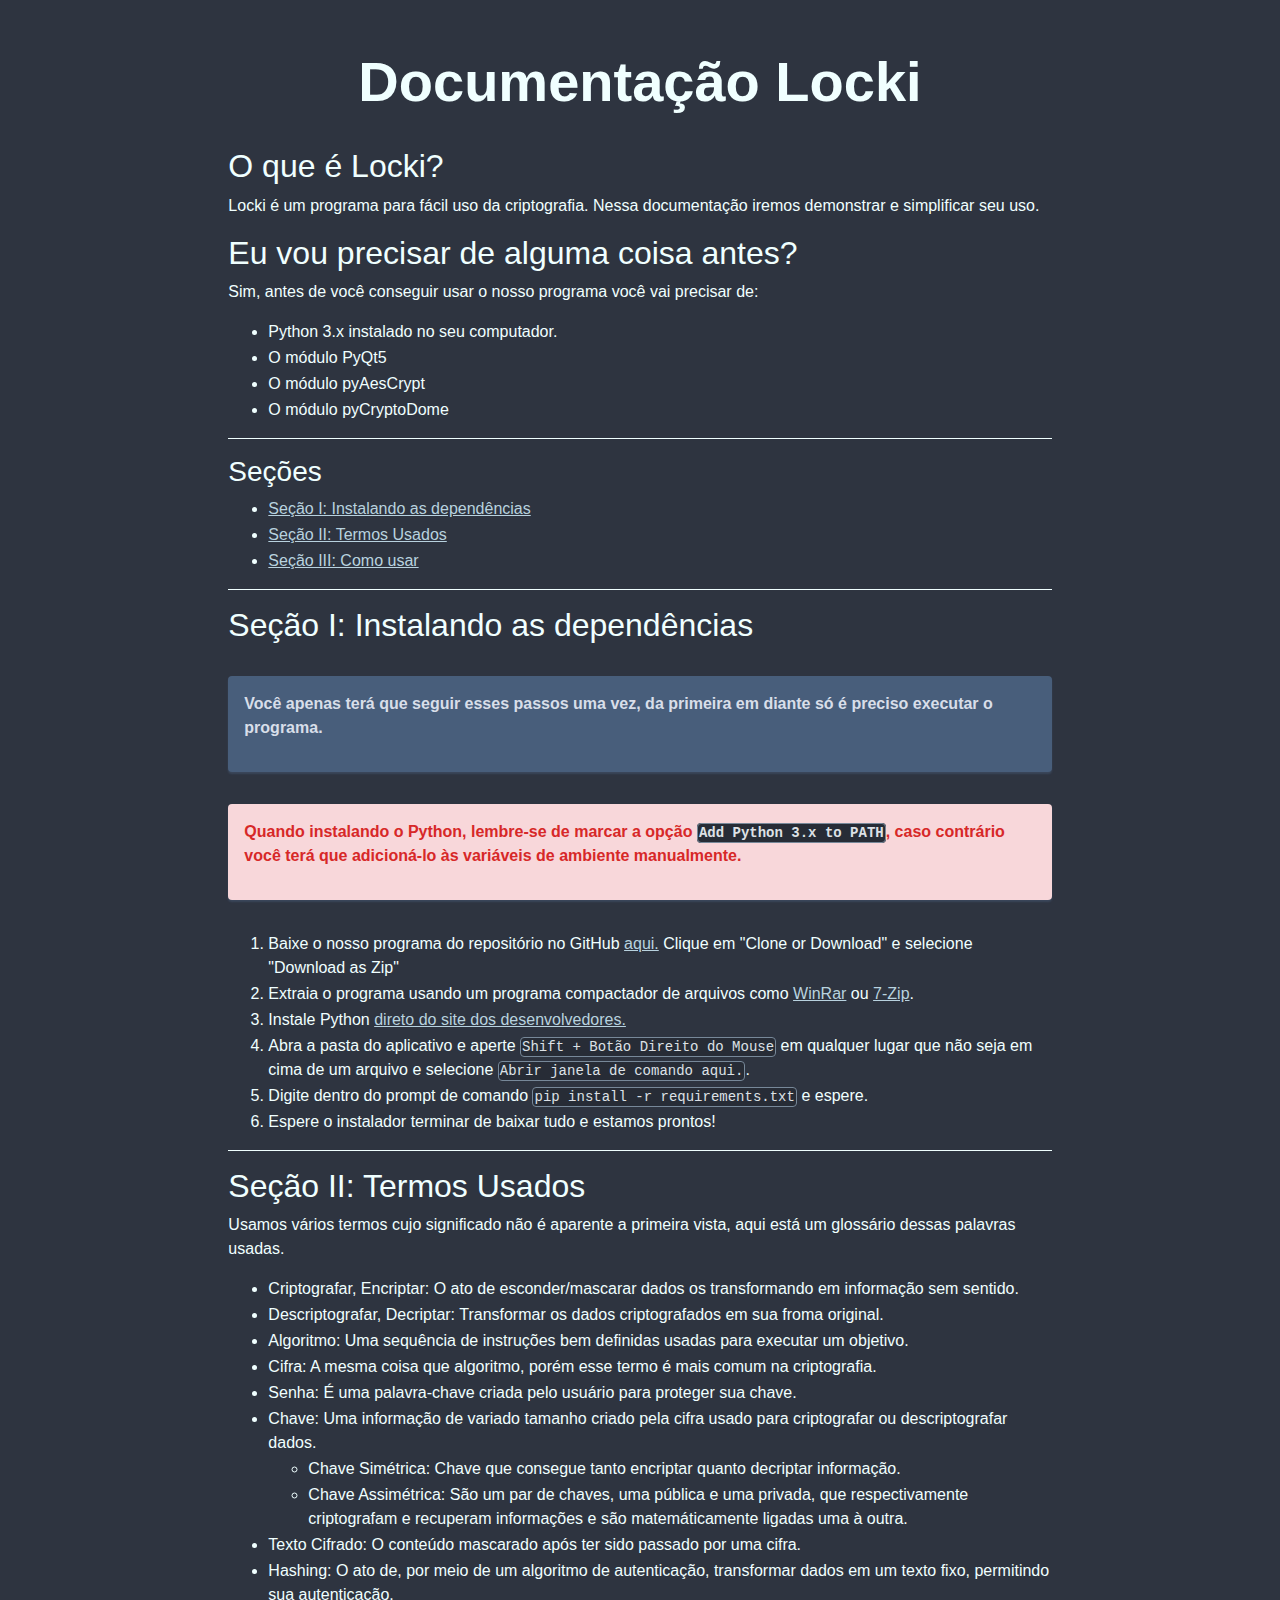
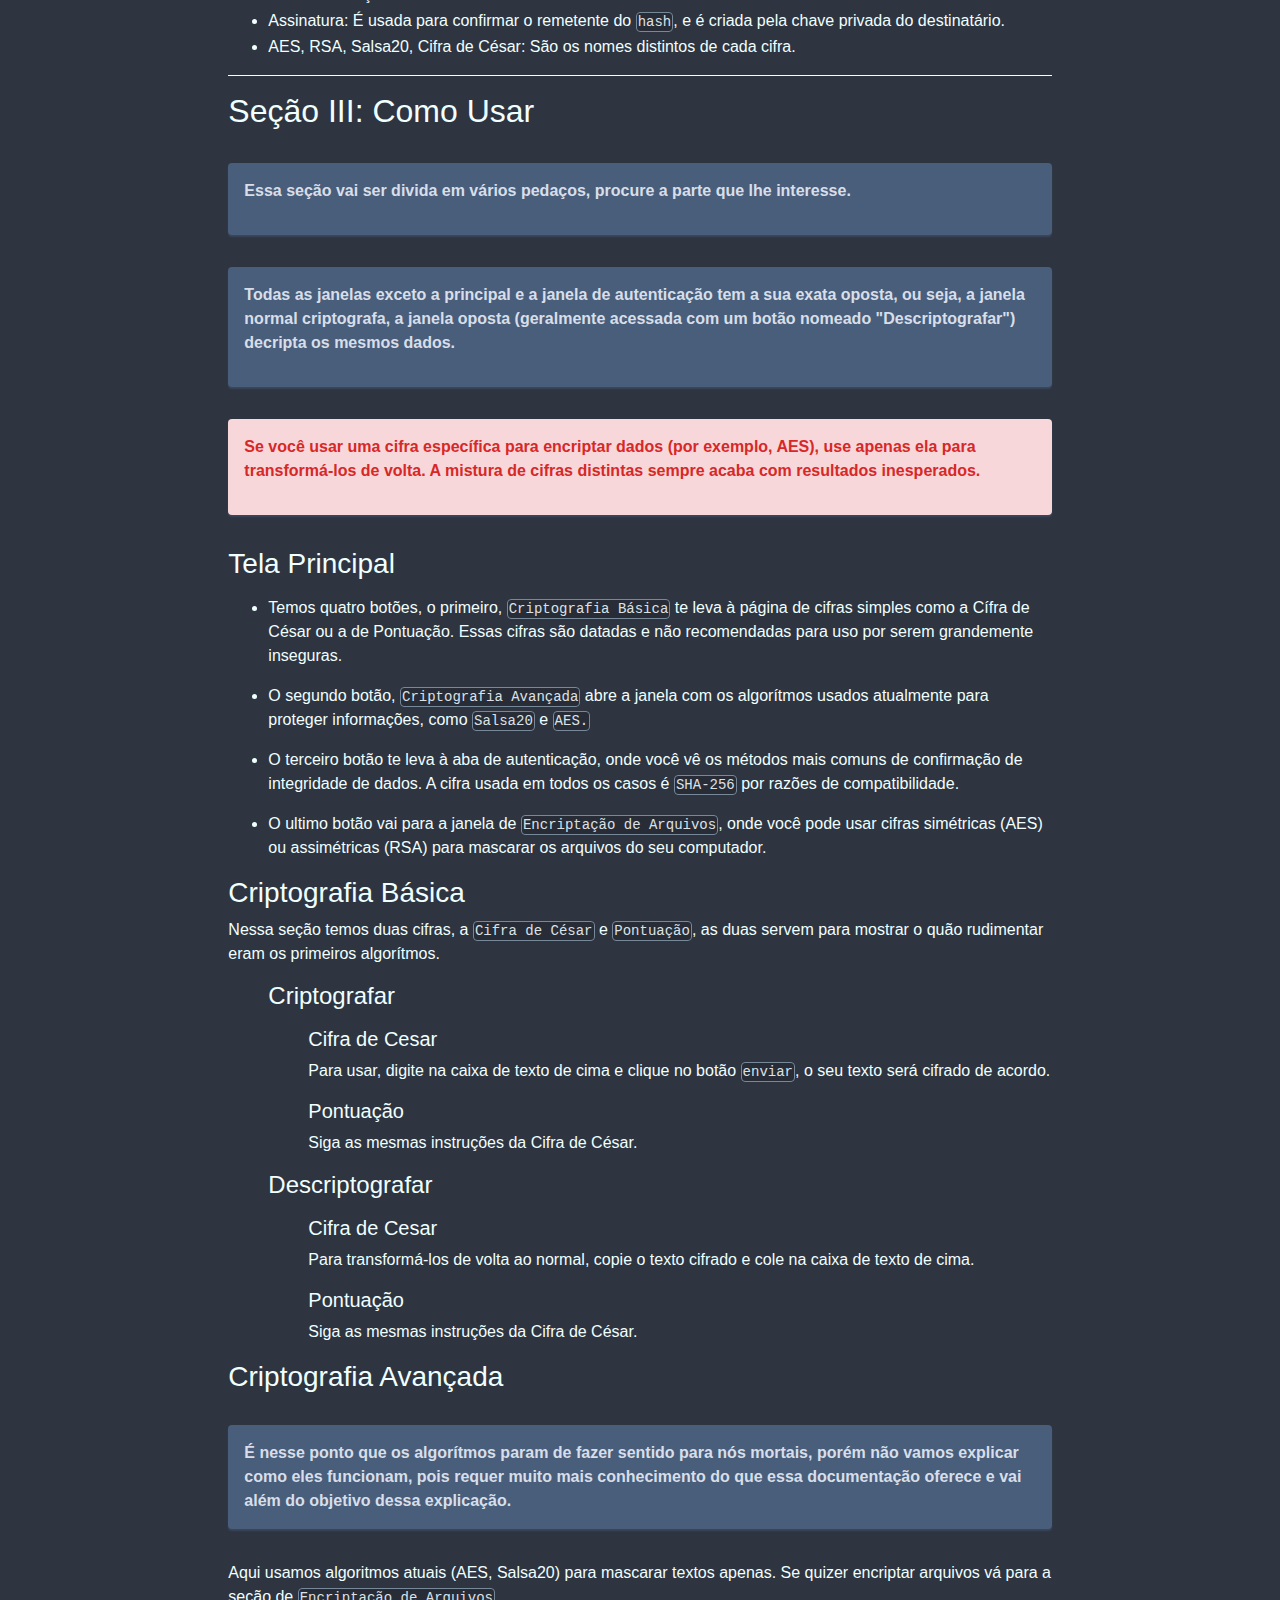
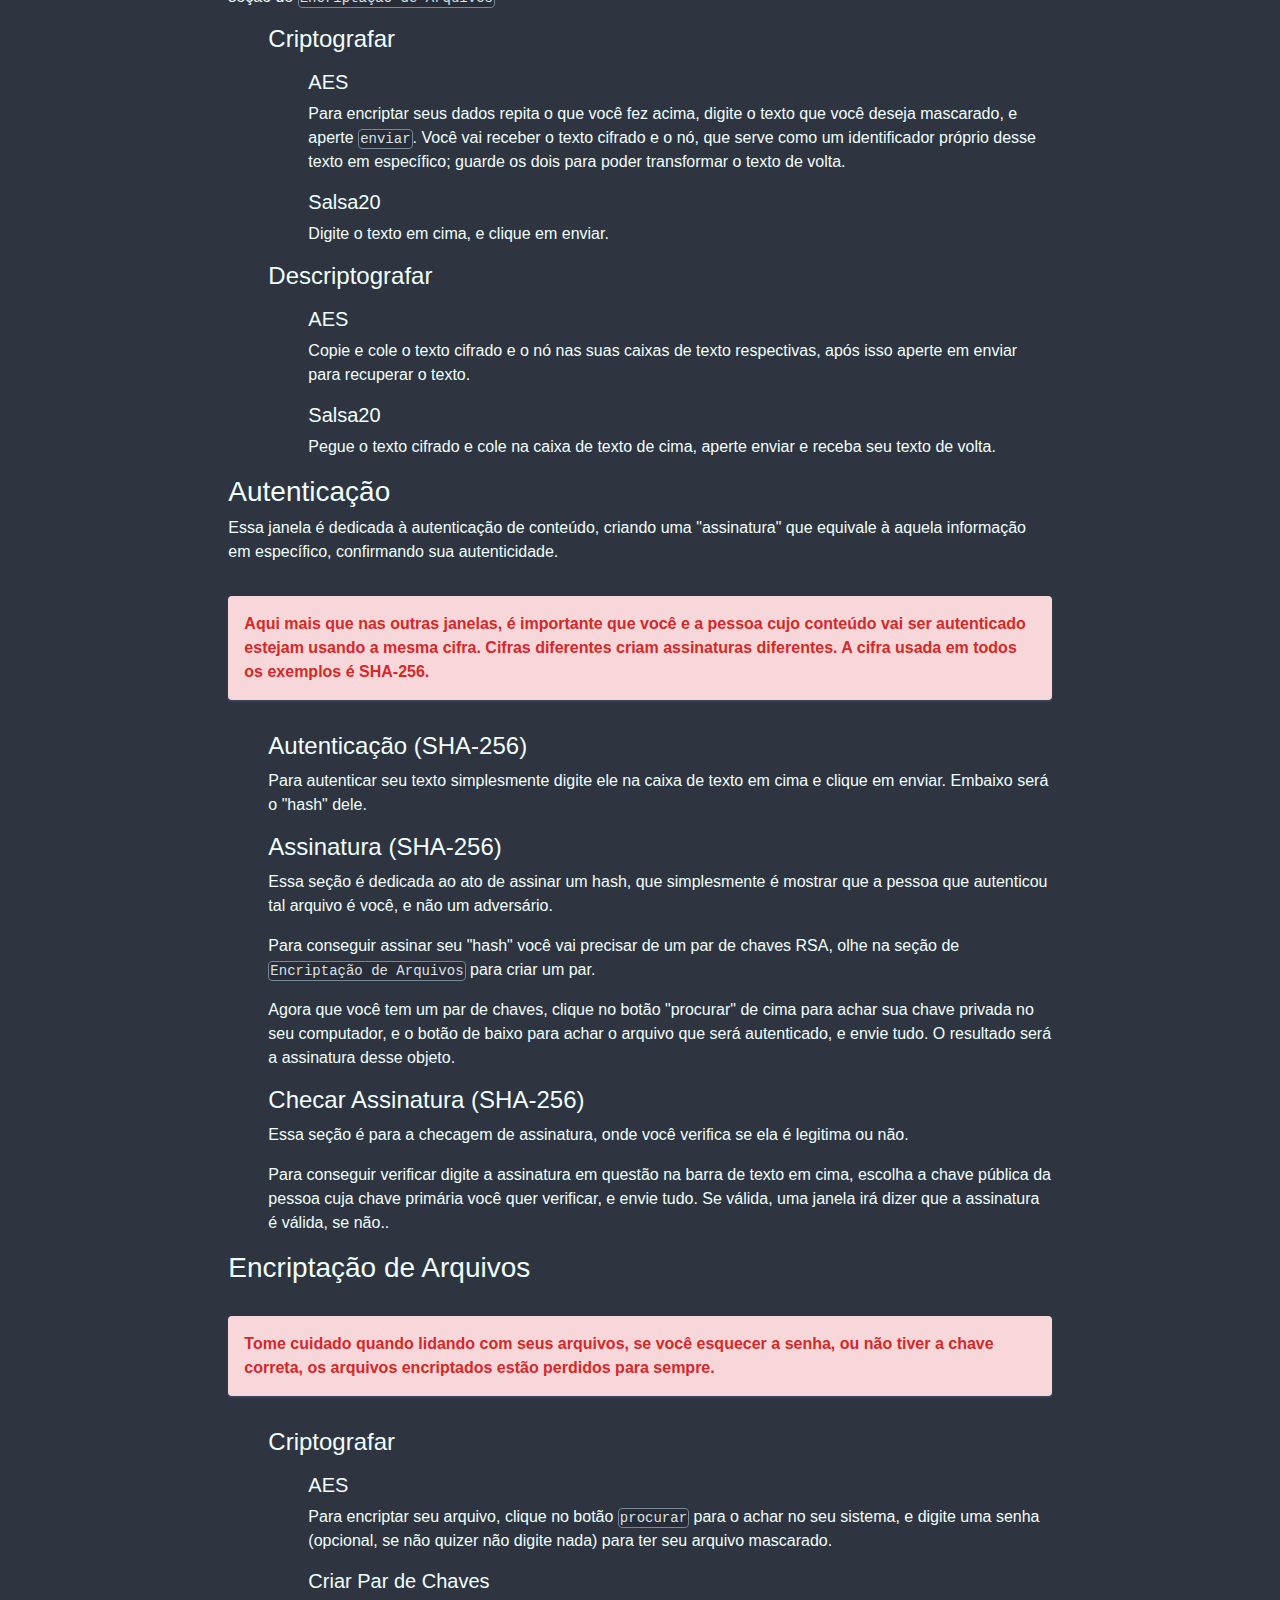
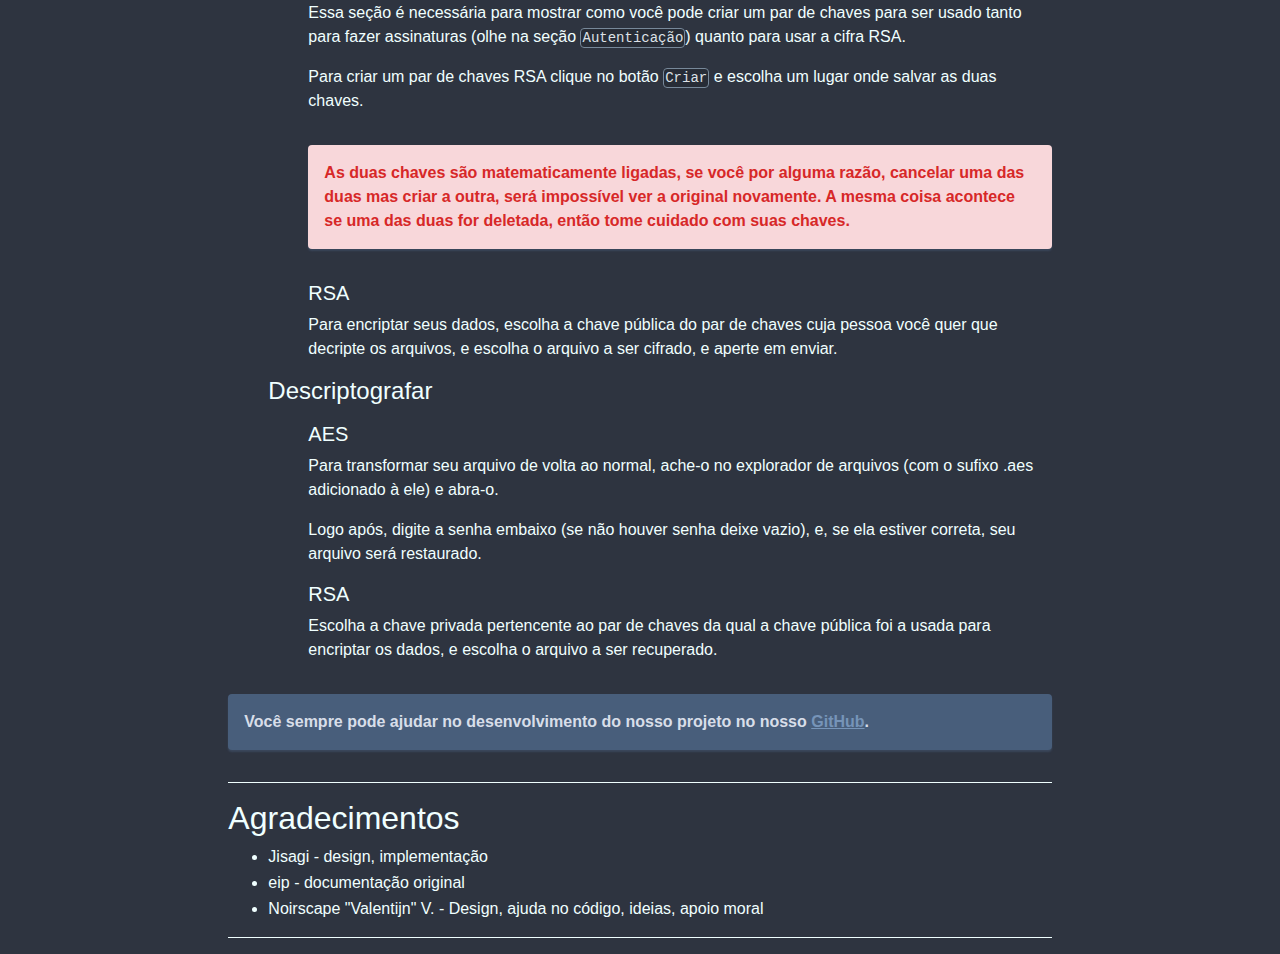
==== doc.html @ 47c2f501 "Add files via upload" ====
<!DOCTYPE html>
<html lang="en">

<head>
  <meta charset="utf-8">
  <meta name="viewport" content="width=device-width, initial-scale=1, shrink-to-fit=no">
  <title>Locki Documentação</title>
  <link rel="shortcut icon" href="https://i.imgur.com/CVSu1zc.png" type="image/x-icon" />
  <link rel="icon" href="https://i.imgur.com/CVSu1zc.png" type="image/x-icon" />
  <script src="public/js/jquery.min.js"></script>
  <script src="public/js/bootstrap.bundle.min.js"></script>
  <link href="public/stylesheets/bootstrap.min.css" rel="stylesheet" type="text/css">
  <link href="public/stylesheets/style.css" rel="stylesheet" type="text/css">
  <meta name="description" content="Locki Documentação">
  <meta property="og:image" content="https://i.imgur.com/CVSu1zc.png">
</head>

<body>
  <div class="container-content container-fluid">
    <div class="row">
      <div class="col-lg-2"></div>
      <div class="col-lg-8">
        <h1 class="mt-5 text-center h1-page-title">Documentação Locki</h1>
        <br>
        <h2>O que é Locki?</h2>
        <p>Locki é um programa para fácil uso da criptografia. Nessa documentação iremos
        demonstrar e simplificar seu uso.
        </p>
        <h2>Eu vou precisar de alguma coisa antes?</h2>
        <p>
          Sim, antes de você conseguir usar o nosso programa você vai precisar de:<br>
          <ul>
            <li>Python 3.x instalado no seu computador.</li>
            <li>O módulo PyQt5</li>
            <li>O módulo pyAesCrypt</li>
            <li>O módulo pyCryptoDome</li>
          </ul>
        </p>
        <hr>
        <h3>Seções</h3>
        <ul>
          <li>
            <a class="a-table" href="#Section_I">Seção I: Instalando as dependências </a>
          </li>
          <li>
            <a class="a-table" href="#Section_II">Seção II: Termos Usados</a>
          </li>
          <li>
            <a class="a-table" href="#Section_III">Seção III: Como usar</a>
          </li>
        </ul>
        <hr>
        <h2 id="Section_I">Seção I: Instalando as dependências</h2>
        <div class="p-box">
          <p>Você apenas terá que seguir esses passos uma vez, da primeira em diante só é
            preciso executar o programa.
          </p>
        </div>
        <div class="alert-box">
          <p>Quando instalando o Python, lembre-se de marcar a opção <code>Add Python 3.x to PATH</code>, caso contrário você terá que adicioná-lo às variáveis de ambiente manualmente.</p>
        </div>
        
        <ol>
          <li>Baixe o nosso programa do repositório no GitHub <a class="a-table" href="https://github.com/GNU-Magician/Locki">aqui.</a> Clique em "Clone or Download" e selecione "Download as Zip"</li>
          <li>Extraia o programa usando um programa compactador de arquivos como <a class="a-table" href="https://www.win-rar.com/start.html?&L=0">WinRar</a> ou <a class="a-table" href="https://www.7-zip.org/">7-Zip</a>.</li>
          <li>Instale Python <a class="a-table" href="https://www.python.org/downloads/">direto do site dos desenvolvedores.</a></li>
          <li>Abra a pasta do aplicativo e aperte <code>Shift + Botão Direito do Mouse</code> em qualquer lugar que não seja em cima de um arquivo e selecione <code>Abrir janela de comando aqui.</code>.
          <li>Digite dentro do prompt de comando <code>pip install -r requirements.txt</code> e espere.</li>
          <li>Espere o instalador terminar de baixar tudo e estamos prontos!</li>
        </ol>
        <hr>
        <h2 id="Section_II">Seção II: Termos Usados</h2>
        <p>Usamos vários termos cujo significado não é aparente a primeira vista, aqui está um glossário dessas palavras usadas.</p>
        <ul>

          <li>Criptografar, Encriptar: O ato de esconder/mascarar dados os transformando em informação sem sentido.</li>
          <li>Descriptografar, Decriptar: Transformar os dados criptografados em sua froma original.</li>
          <li>Algoritmo: Uma sequência de instruções bem definidas usadas para executar um objetivo.</li>
          <li>Cifra: A mesma coisa que algoritmo, porém esse termo é mais comum na criptografia.</li>
          <li>Senha: É uma palavra-chave criada pelo usuário para proteger sua chave.</li>
          <li>Chave: Uma informação de variado tamanho criado pela cifra usado para criptografar ou descriptografar dados.</li>
          <ul>
              <li>Chave Simétrica: Chave que consegue tanto encriptar quanto decriptar informação.</li>
              <li>Chave Assimétrica: São um par de chaves, uma pública e uma privada, que respectivamente criptografam e recuperam informações e são matemáticamente ligadas uma à outra.</li>

          </ul>
          <li>Texto Cifrado: O conteúdo mascarado após ter sido passado por uma cifra.</li>
          <li>Hashing: O ato de, por meio de um algoritmo de autenticação, transformar dados em um texto fixo, permitindo sua autenticação.</li>
          <li>Assinatura: É usada para confirmar o remetente do <code>hash</code>, e é criada pela chave privada do destinatário.</li>
          <li>AES, RSA, Salsa20, Cifra de César: São os nomes distintos de cada cifra.</li>

        </ul>
        <hr>
        <h2 id="Section_III">Seção III: Como Usar</h2>
        <div class="p-box"><p>Essa seção vai ser divida em vários pedaços, procure a parte que lhe interesse.</p></div>
        <div class="p-box"><p>Todas as janelas exceto a principal e a janela de autenticação tem a sua exata oposta, ou seja, a janela normal criptografa, a janela oposta (geralmente acessada com um botão nomeado "Descriptografar") decripta os mesmos dados.</p></div>
        <div class="alert-box"><p>Se você usar uma cifra específica para encriptar dados (por exemplo, AES), use <strong>apenas ela</strong> para transformá-los de volta. A mistura de cifras distintas <strong>sempre</strong> acaba com resultados inesperados.</p></div>
        <h3>Tela Principal</h3>
        <ul>
        <p><li>Temos quatro botões, o primeiro, <code>Criptografia Básica</code> te leva à página de cifras simples como a Cífra de César ou a de Pontuação. Essas cifras são datadas e não recomendadas para uso por serem grandemente inseguras.</li></p>
        <p><li>O segundo botão, <code>Criptografia Avançada</code> abre a janela com os algorítmos usados atualmente para proteger informações, como <code>Salsa20</code> e <code>AES.</code></li></p>
        <p><li>O terceiro botão te leva à aba de autenticação, onde você vê os métodos mais comuns de confirmação de integridade de dados. A cifra usada em todos os casos é <code>SHA-256</code> por razões de compatibilidade.</li></p>
        <p><li>O ultimo botão vai para a janela de <code>Encriptação de Arquivos</code>, onde você pode usar cifras simétricas (AES) ou assimétricas (RSA) para mascarar os arquivos do seu computador.</li></p>
        </ul>
        <h3>Criptografia Básica</h3>
        <p>Nessa seção temos duas cifras, a <code>Cifra de César</code> e <code>Pontuação</code>, as duas servem para mostrar o quão rudimentar eram os primeiros algorítmos.</p>
        <ul>
          <h4><p>Criptografar</p></h4>
        <ul><h5>Cifra de Cesar</h5>
          <p>Para usar, digite na caixa de texto de cima e clique no botão <code>enviar</code>, o seu texto será cifrado de acordo.</p>
        <h5>Pontuação</h5>
          <p>Siga as mesmas instruções da Cifra de César.</p>
        </ul>
          <h4><p>Descriptografar</p></h4>
        <ul>
          <h5>Cifra de Cesar</h5>
          <p>Para transformá-los de volta ao normal, copie o texto cifrado e cole na caixa de texto de cima.</p>
          <h5>Pontuação</h5>
          <p>Siga as mesmas instruções da Cifra de César.</p>
        </ul>
        </ul>
        <h3>Criptografia Avançada</h3>
        <div class="p-box">É nesse ponto que os algorítmos param de fazer sentido para nós mortais, porém não vamos explicar como eles funcionam, pois requer muito mais conhecimento do que essa documentação oferece e vai além do objetivo dessa explicação.</div>
        <p>Aqui usamos algoritmos atuais (AES, Salsa20) para mascarar textos apenas. Se quizer encriptar arquivos vá para a seção de <code>Encriptação de Arquivos</code></p>
        <ul><h4><p>Criptografar</p></h4>
          <ul><h5>AES</h5>
          <p>Para encriptar seus dados repita o que você fez acima, digite o texto que você deseja mascarado, e aperte <code>enviar</code>. Você vai receber o texto cifrado e o nó, que serve como um identificador próprio desse texto em específico; guarde os dois para poder transformar o texto de volta.</p>
          <h5>Salsa20</h5>
          <p>Digite o texto em cima, e clique em enviar.</p>
          </ul>
        <h4><p>Descriptografar</p></h4>
        <ul><h5>AES</h5>
          <p>Copie e cole o texto cifrado e o nó nas suas caixas de texto respectivas, após isso aperte em enviar para recuperar o texto.</p>
        <h5>Salsa20</h5>
          <p>Pegue o texto cifrado e cole na caixa de texto de cima, aperte enviar e receba seu texto de volta.</p>
        </ul>
        </ul>
        <h3>Autenticação</h3>
        <p>Essa janela é dedicada à autenticação de conteúdo, criando uma "assinatura" que equivale à aquela informação em específico, confirmando sua autenticidade.</p>
        <div class="alert-box">Aqui mais que nas outras janelas, é importante que você e a pessoa cujo conteúdo vai ser autenticado estejam usando <strong>a mesma cifra.</strong> Cifras diferentes criam assinaturas diferentes. A cifra usada em todos os exemplos é SHA-256.</div>
        <ul>
          <h4>Autenticação (SHA-256)</h4>
          <p>Para autenticar seu texto simplesmente digite ele na caixa de texto em cima e clique em enviar. Embaixo será o "hash" dele.</p>
          <h4>Assinatura (SHA-256)</h4>
          <p>Essa seção é dedicada ao ato de assinar um hash, que simplesmente é mostrar que a pessoa que autenticou tal arquivo é você, e não um adversário.</p>
          <p>Para conseguir assinar seu "hash" você vai precisar de um par de chaves RSA, olhe na seção de <code>Encriptação de Arquivos</code> para criar um par.</p>
          <p>Agora que você tem um par de chaves, clique no botão "procurar" de cima para achar sua chave privada no seu computador, e o botão de baixo para achar o arquivo que será autenticado, e envie tudo. O resultado será a assinatura desse objeto.</p>
          <h4>Checar Assinatura (SHA-256)</h4>
          <p>Essa seção é para a checagem de assinatura, onde você verifica se ela é legitima ou não.</p>
          <p>Para conseguir verificar digite a assinatura em questão na barra de texto em cima, escolha a chave pública da pessoa cuja chave primária você quer verificar, e envie tudo. Se válida, uma janela irá dizer que a assinatura é válida, se não..</p>

        </ul>

        <h3>Encriptação de Arquivos</h3>
        <div class="alert-box">Tome cuidado quando lidando com seus arquivos, se você esquecer a senha, ou não tiver a chave correta, os arquivos encriptados estão <strong>perdidos para sempre.</strong></div>
        <ul><h4><p>Criptografar</p></h4>
          <ul><h5>AES</h5>
            <p>Para encriptar seu arquivo, clique no botão <code>procurar</code> para o achar no seu sistema, e digite uma senha (opcional, se não quizer não digite nada) para ter seu arquivo mascarado.</p>
          <h5>Criar Par de Chaves</h5>
            <p>Essa seção é necessária para mostrar como você pode criar um par de chaves para ser usado tanto para fazer assinaturas (olhe na seção <code>Autenticação</code>) quanto para usar a cifra RSA.</p>
            <p>Para criar um par de chaves RSA clique no botão <code>Criar</code> e escolha um lugar onde salvar as duas chaves.</p>

            <div class="alert-box">As duas chaves são matematicamente ligadas, se você por alguma razão, cancelar uma das duas mas criar a outra, será impossível ver a original novamente. A mesma coisa acontece se uma das duas for deletada, então tome cuidado com suas chaves.</div>

            <h5>RSA</h5>
            <p>Para encriptar seus dados, escolha a chave pública do par de chaves cuja pessoa você quer que decripte os arquivos, e escolha o arquivo a ser cifrado, e aperte em enviar.</p>
          </ul>
          <h4><p>Descriptografar</p></h4>
          <ul><h5>AES</h5>
            <p>Para transformar seu arquivo de volta ao normal, ache-o no explorador de arquivos (com o sufixo .aes adicionado à ele) e abra-o.</p>
            <p>Logo após, digite a senha embaixo (se não houver senha deixe vazio), e, se ela estiver correta, seu arquivo será restaurado.</p>
          <h5>RSA</h5>
          <p>Escolha a chave privada pertencente ao par de chaves da qual a chave pública foi a usada para encriptar os dados, e escolha o arquivo a ser recuperado.</p>

          </ul>
        </ul>

        <p class="p-box">
          Você sempre pode ajudar no desenvolvimento do nosso projeto no nosso <a href="https://github.com/GNU-Magician/Locki">GitHub</a>.

        </p>
        <hr>
        <h2>Agradecimentos</h2>
        <ul>
          <li>Jisagi - design, implementação</li>
          <li>eip - documentação original</li>
          <li>Noirscape "Valentijn" V. - Design, ajuda no código, ideias, apoio moral </li>


        </ul>
        <hr>
      </div>
      <div class="col-lg-2"></div>
    </div>
  </div>
</body>

</html>
---- public/stylesheets/style.css ----
@media (min-width: 992px) {
  body {
    padding-top: 56px;
  }
}

.navbar {
  background-color: rgb(24, 26, 29);
}

body { 
  padding-top: 0px;
}

html, body {
  color: azure;
  background-color: #2E3440;
}

li {
  margin: 2px 0;
}

.card {
  color: azure;
  background-color: #2E3440;
  border: 1px solid azure;
}

hr {
  border-top: 1px solid azure;
}

code {
  padding: 1px;
  background: #272c36;
  border: 1px solid lightslategrey;
  border-radius: 4px;
  color: rgb(221, 225, 230);
  white-space: nowrap;
}

.content-table {
  padding: 5px;
  color: azure;
  background: #272c36;
  border: 1px solid rgb(22, 22, 22);
  border-radius: 4px;
  font-weight: bold;
}

.content-table-title {
  font-weight: bold;
  font-size: 150%;
}

.content-table-hr {
  border-top: 1px solid rgb(22, 22, 22);
}

.a-table {
  color: #b8d2df;
  text-decoration: underline;
}

.a-table:hover {
  color: #b8d2df;
  text-decoration: initial;
}

.a-table:visited {
  color: #8a9ea7;
  text-decoration: underline;
}

.a-table-section {
  display: block;
  padding-left: 15px;
}

.p-box {
  margin: 2em 0;
  padding: 1em;
  font-family: -apple-system,".SFNSText-Regular","San Francisco","Roboto","Segoe UI","Helvetica Neue","Lucida Grande",Arial,sans-serif;
  background-color: #485e7b; 
  font-size: 1em !important;
  font-weight: bold;
  text-indent: initial;
  box-shadow: 0 2px 2px rgba(94,129,172,0.25) !important;
  color: #D8DEE9 !important;
  border-radius: 4px;
}

.p-box > a {
  color: #7694b8;
  text-decoration: underline;
}

.p-box > a:hover {
  color: #7694b8;
  text-decoration: initial;
}

.box-a {
  color: #d72828;
  text-decoration: underline;
}

.box-a:hover {
  color: #d72828;
  text-decoration: initial;
}

.h1-page-title {
  display: block;
  font-size: 3.5em;
  font-weight: bold;
}

.alert-danger {
  font-weight: bold;
  z-index: 0;
}

.info-box {
  margin: 2em 0;
  padding: 1em;
  font-family: -apple-system,".SFNSText-Regular","San Francisco","Roboto","Segoe UI","Helvetica Neue","Lucida Grande",Arial,sans-serif;
  background-color: #485e7b; 
  font-size: 1em !important;
  font-weight: bold;
  text-indent: initial;
  box-shadow: 0 2px 2px rgba(94,129,172,0.25) !important;
  color: #D8DEE9 !important;
  border-radius: 4px;
}

.alert-box {
  margin: 2em 0;
  padding: 1em;
  font-family: -apple-system,".SFNSText-Regular","San Francisco","Roboto","Segoe UI","Helvetica Neue","Lucida Grande",Arial,sans-serif;
  background-color: #f8d7da; 
  font-size: 1em !important;
  font-weight: bold;
  text-indent: initial;
  box-shadow: 0 2px 2px rgba(94,129,172,0.25) !important;
  color: #d72828 !important;
  border-radius: 4px;
}
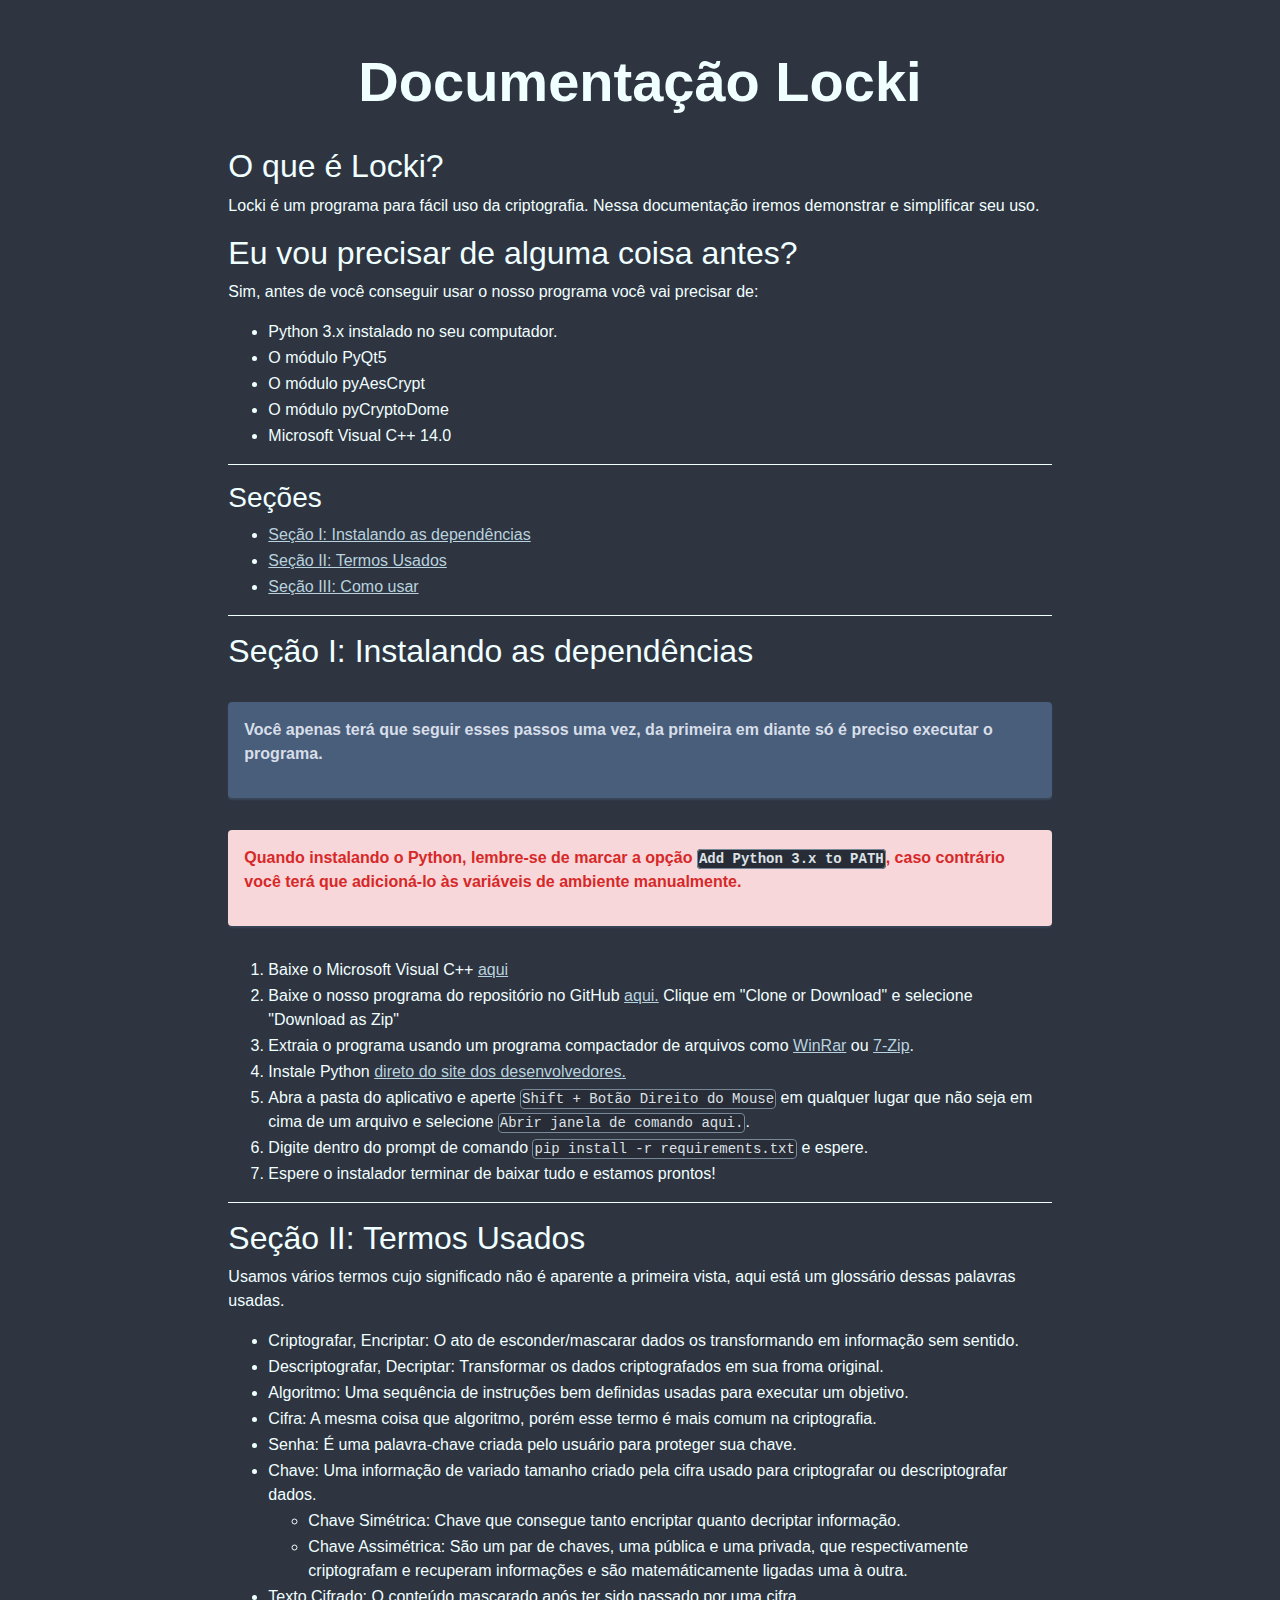
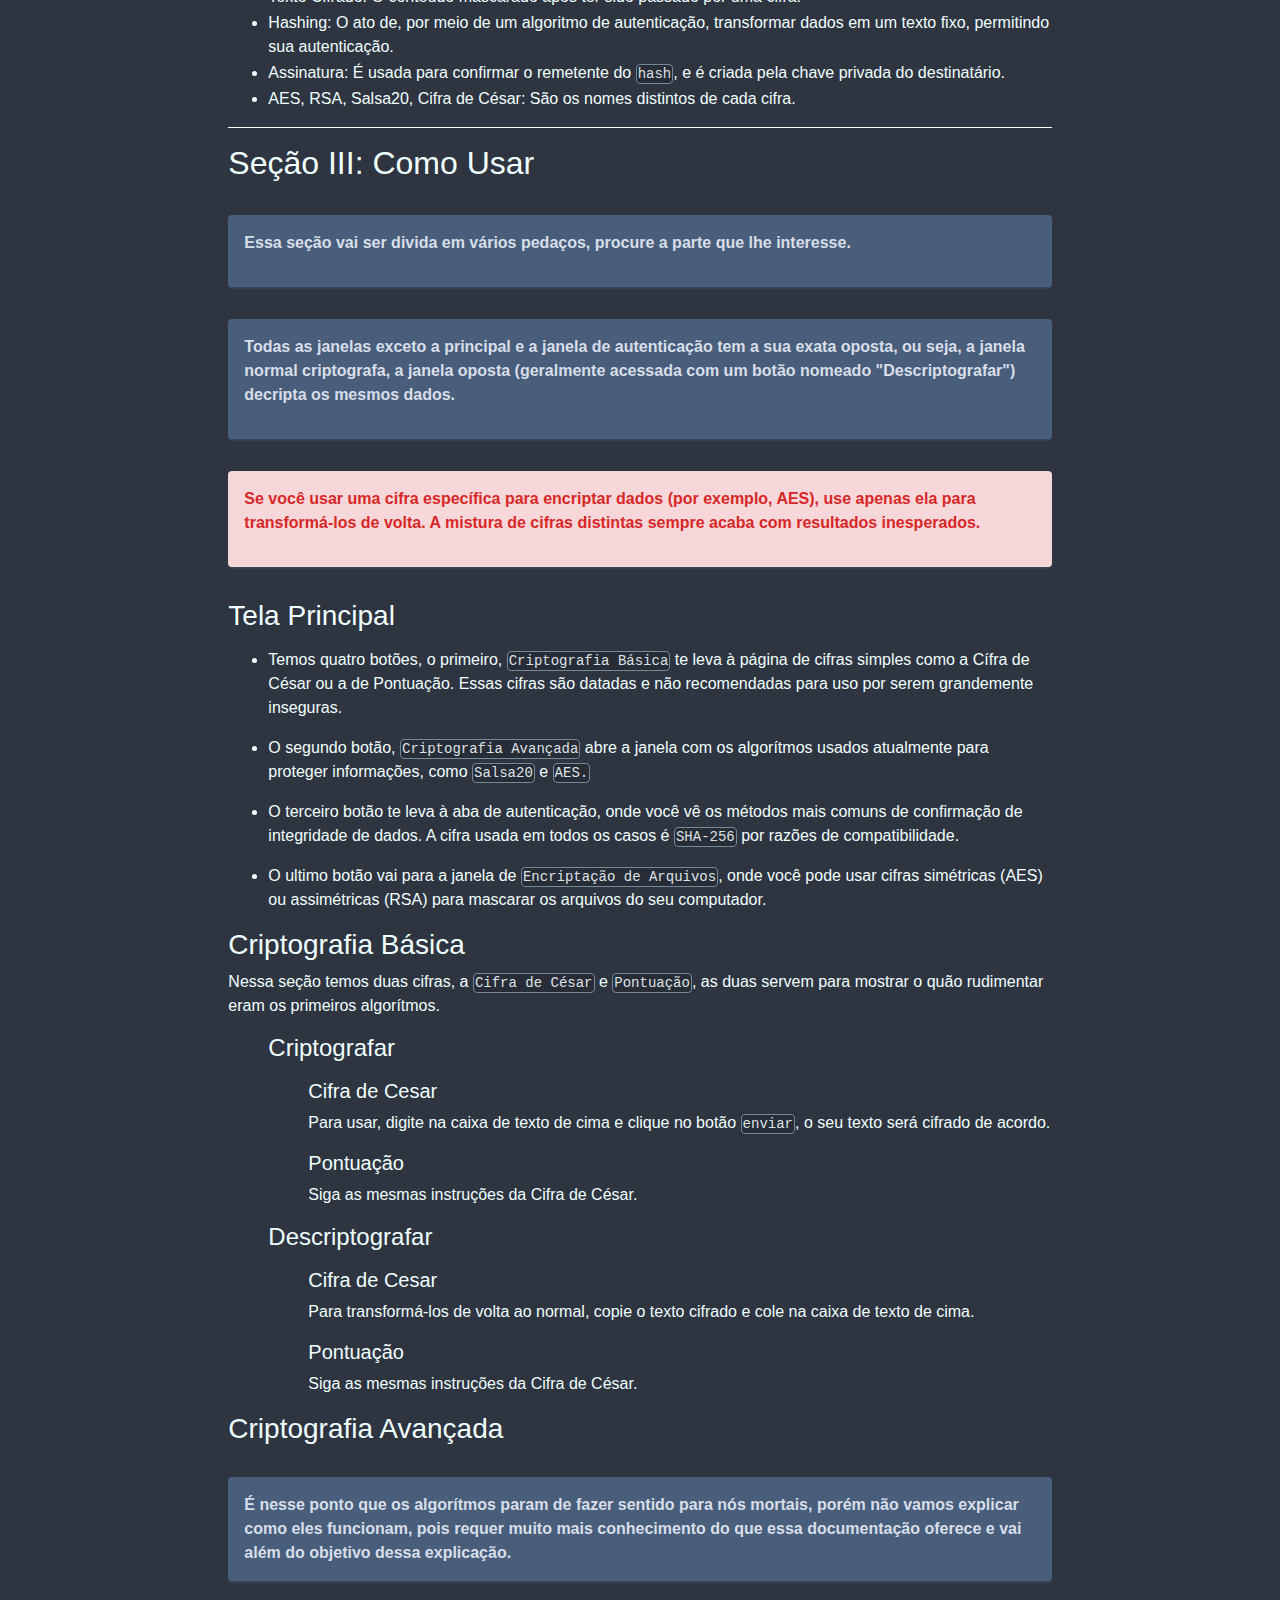
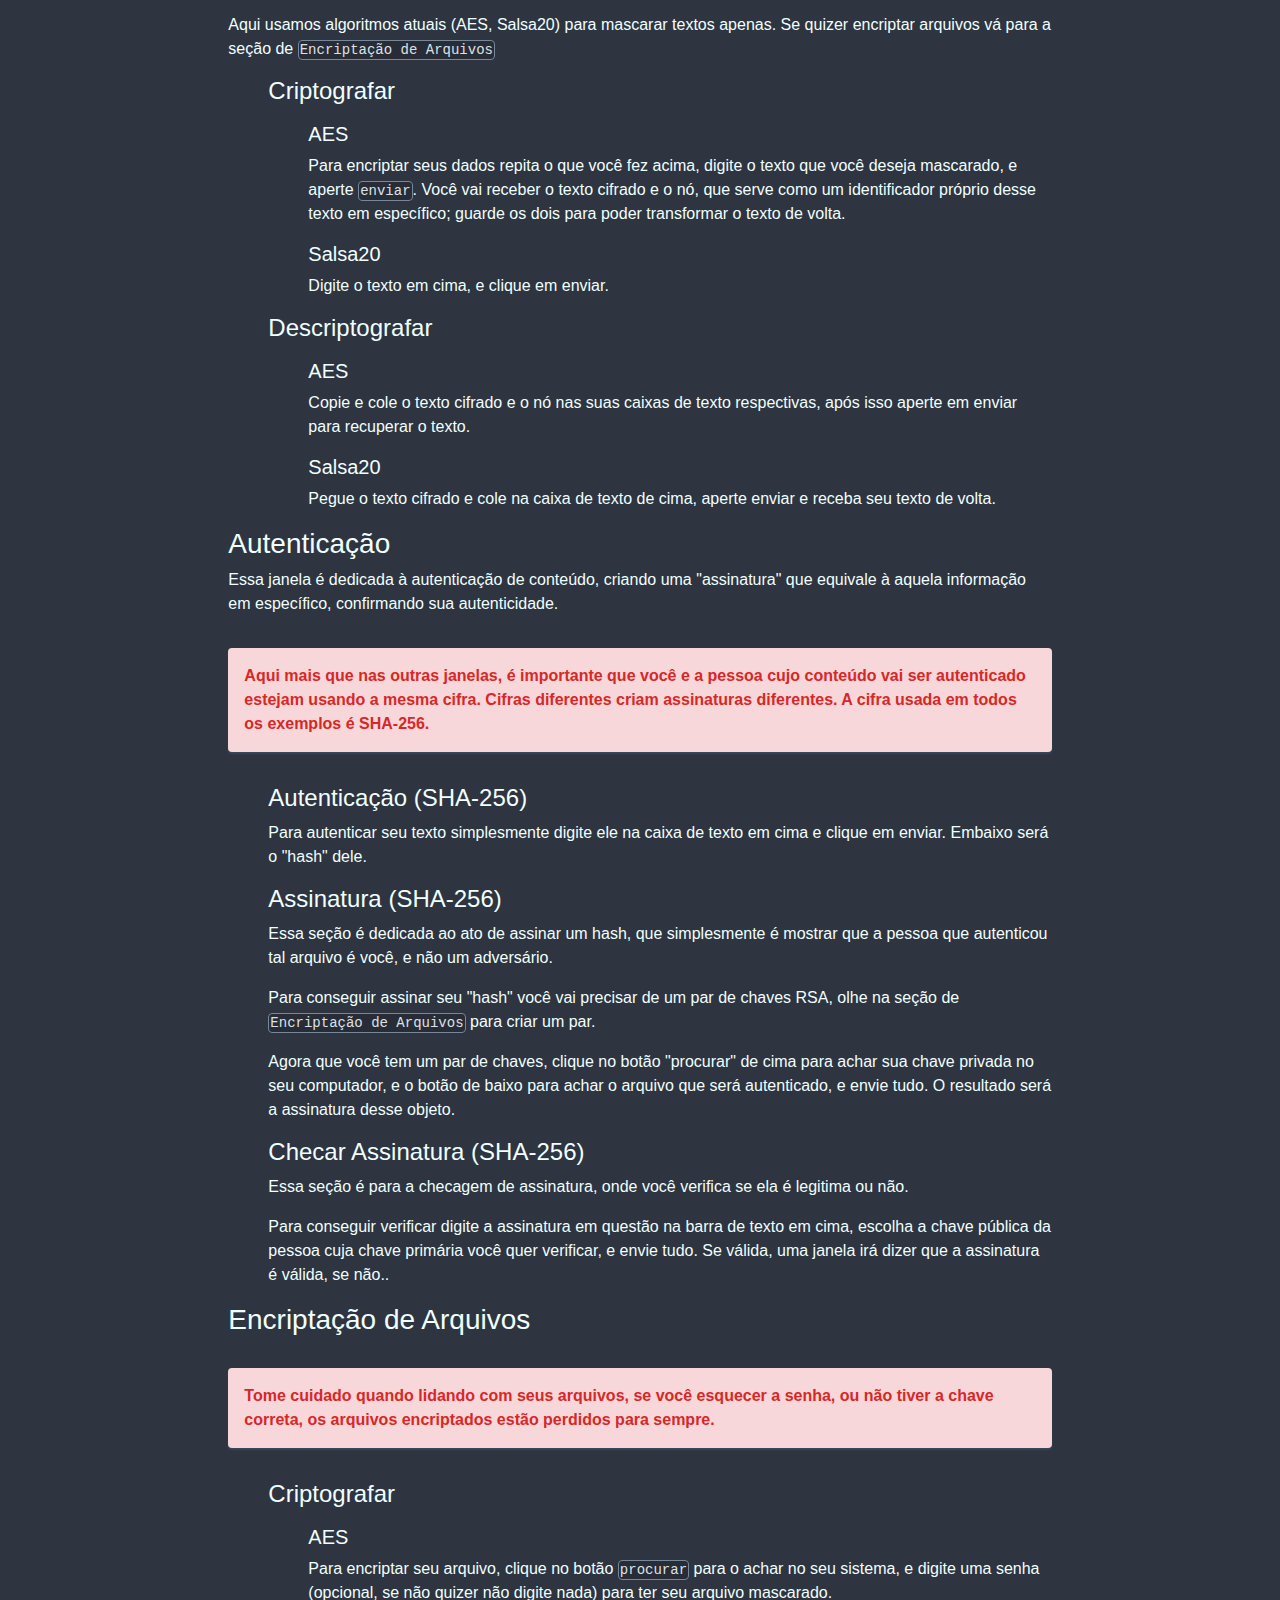
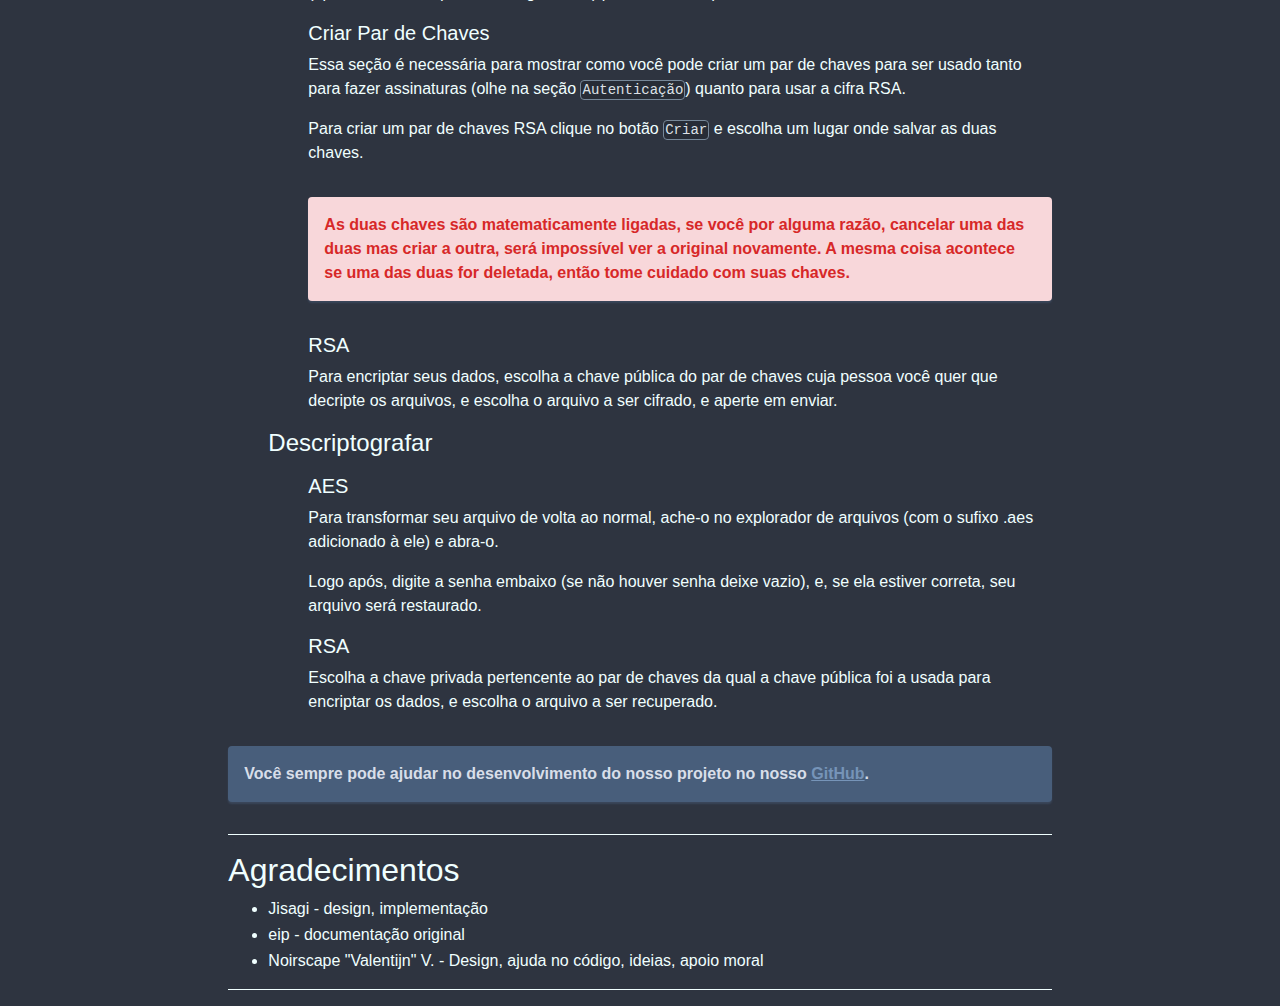
==== commit 6215cf12: "updating the docs, adding visual studio" ====
--- a/doc.html
+++ b/doc.html
@@ -34,6 +34,7 @@
             <li>O módulo PyQt5</li>
             <li>O módulo pyAesCrypt</li>
             <li>O módulo pyCryptoDome</li>
+            <li>Microsoft Visual C++ 14.0</li>
           </ul>
         </p>
         <hr>
@@ -61,6 +62,7 @@
         </div>
         
         <ol>
+          <li>Baixe o Microsoft Visual C++ <a class="a-table" href="https://www.microsoft.com/pt-br/download/details.aspx?id=52685">aqui</a></li>
           <li>Baixe o nosso programa do repositório no GitHub <a class="a-table" href="https://github.com/GNU-Magician/Locki">aqui.</a> Clique em "Clone or Download" e selecione "Download as Zip"</li>
           <li>Extraia o programa usando um programa compactador de arquivos como <a class="a-table" href="https://www.win-rar.com/start.html?&L=0">WinRar</a> ou <a class="a-table" href="https://www.7-zip.org/">7-Zip</a>.</li>
           <li>Instale Python <a class="a-table" href="https://www.python.org/downloads/">direto do site dos desenvolvedores.</a></li>
@@ -195,4 +197,4 @@
   </div>
 </body>
 
-</html>+</html>
